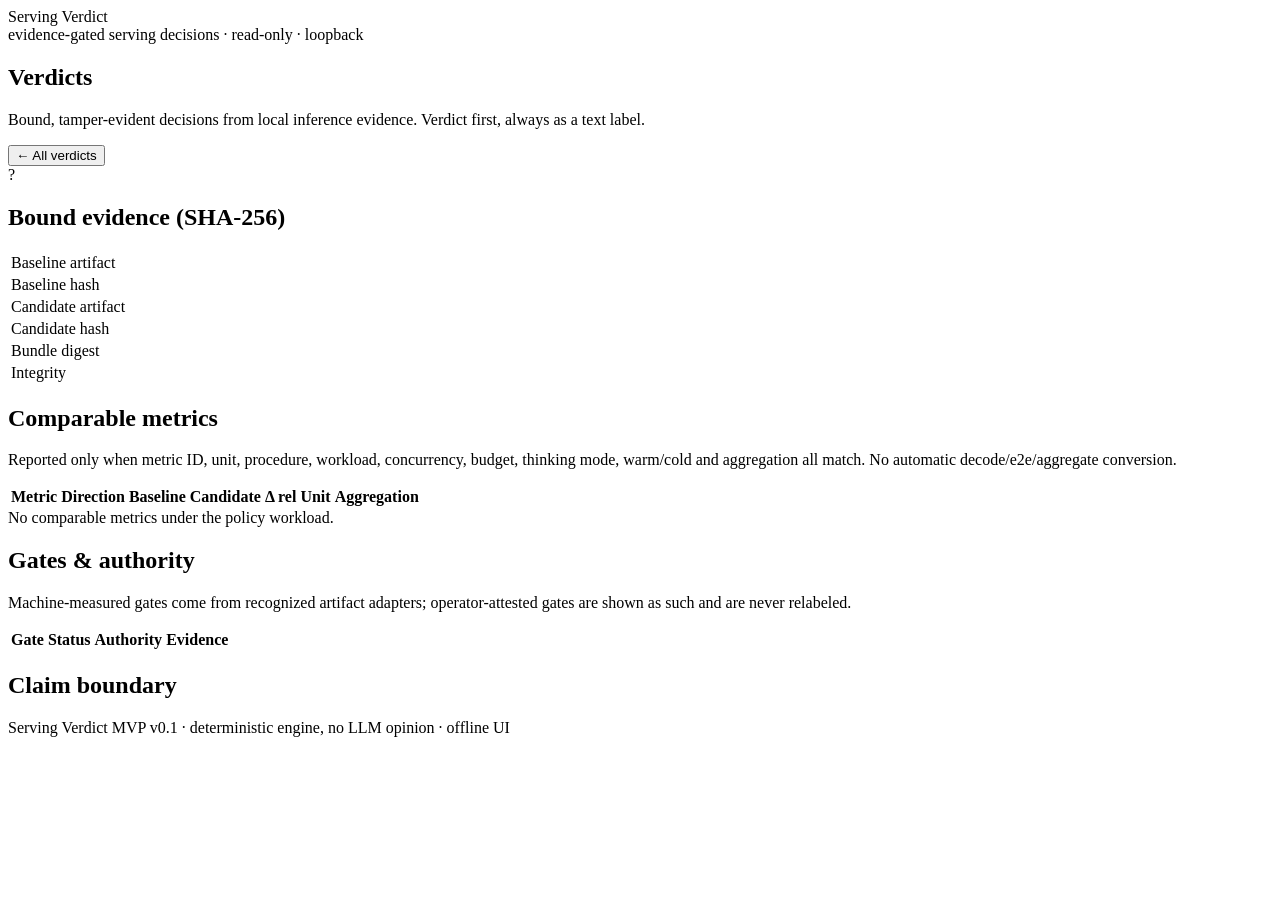
==== src/serving_verdict/web/index.html @ 8ebfe132 "feat: implement Serving Verdict MVP" ====
<!doctype html>
<html lang="en">
<head>
<meta charset="utf-8">
<meta name="viewport" content="width=device-width, initial-scale=1">
<title>Serving Verdict</title>
<link rel="stylesheet" href="/ui.css">
</head>
<body>
<header class="topbar">
  <div class="brand"><span class="dot"></span>Serving Verdict</div>
  <div class="topbar-sub">evidence-gated serving decisions &middot; read-only &middot; loopback</div>
</header>

<main>
  <section id="index-view">
    <h1>Verdicts</h1>
    <p class="muted">Bound, tamper-evident decisions from local inference evidence. Verdict first, always as a text label.</p>
    <div id="verdict-list" class="cards"></div>
    <div id="index-error" class="error hidden"></div>
  </section>

  <section id="detail-view" class="hidden">
    <button id="back-btn" class="back" type="button">&larr; All verdicts</button>
    <div class="verdict-panel">
      <div class="verdict-label" id="verdict-label">?</div>
      <div>
        <div class="case-id" id="detail-case-id"></div>
        <div class="reason-codes" id="reason-codes"></div>
      </div>
    </div>

    <section class="panel">
      <h2>Bound evidence (SHA-256)</h2>
      <table class="kv">
        <tr><td>Baseline artifact</td><td class="mono" id="baseline-artifact"></td></tr>
        <tr><td>Baseline hash</td><td class="mono hash" id="baseline-sha"></td></tr>
        <tr><td>Candidate artifact</td><td class="mono" id="candidate-artifact"></td></tr>
        <tr><td>Candidate hash</td><td class="mono hash" id="candidate-sha"></td></tr>
        <tr><td>Bundle digest</td><td class="mono hash" id="bundle-digest"></td></tr>
        <tr><td>Integrity</td><td id="integrity"></td></tr>
      </table>
    </section>

    <section class="panel">
      <h2>Comparable metrics</h2>
      <p class="muted">Reported only when metric ID, unit, procedure, workload, concurrency, budget, thinking mode, warm/cold and aggregation all match. No automatic decode/e2e/aggregate conversion.</p>
      <table id="metrics-table" class="metrics">
        <thead><tr><th>Metric</th><th>Direction</th><th>Baseline</th><th>Candidate</th><th>&Delta; rel</th><th>Unit</th><th>Aggregation</th></tr></thead>
        <tbody></tbody>
      </table>
      <div id="metrics-empty" class="muted hidden">No comparable metrics under the policy workload.</div>
    </section>

    <section class="panel" data-section="gate-authority">
      <h2>Gates &amp; authority</h2>
      <p class="muted">Machine-measured gates come from recognized artifact adapters; operator-attested gates are shown as such and are never relabeled.</p>
      <table id="gates-table" class="metrics">
        <thead><tr><th>Gate</th><th>Status</th><th>Authority</th><th>Evidence</th></tr></thead>
        <tbody></tbody>
      </table>
    </section>

    <section class="panel">
      <h2>Claim boundary</h2>
      <p id="claim-boundary" class="claim-boundary"></p>
    </section>
  </section>
</main>

<footer class="footer">Serving Verdict MVP v0.1 &middot; deterministic engine, no LLM opinion &middot; offline UI</footer>
<script src="/ui.js"></script>
</body>
</html>
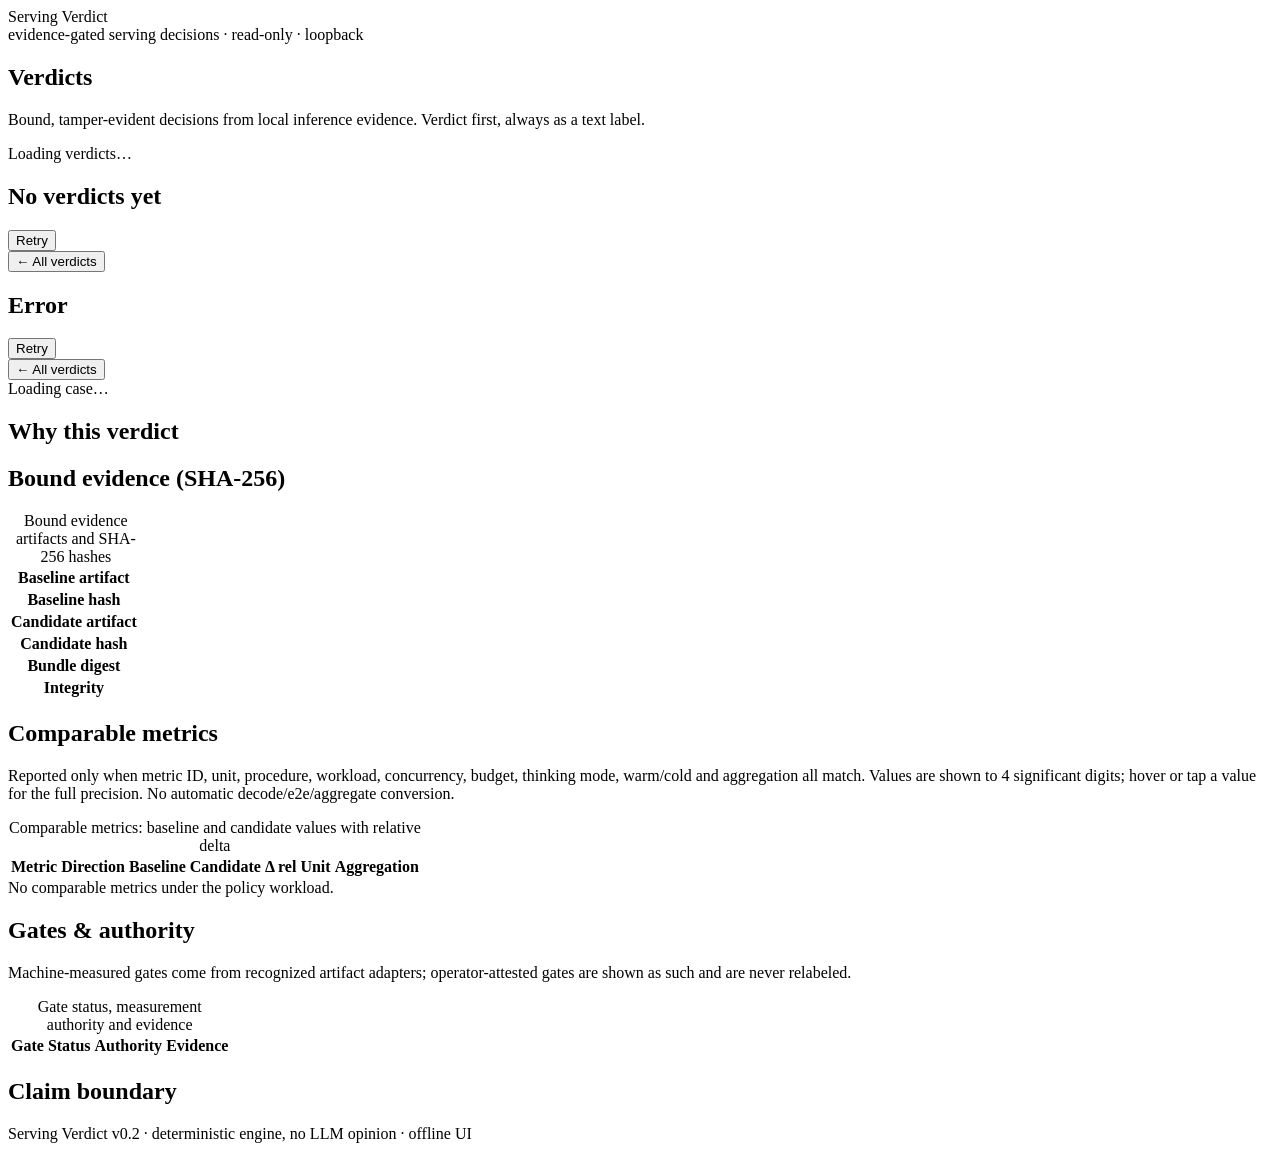
==== commit 73e26a8d: "feat: redesign verdict-first UI" ====
--- a/src/serving_verdict/web/index.html
+++ b/src/serving_verdict/web/index.html
@@ -8,67 +8,124 @@
 </head>
 <body>
 <header class="topbar">
-  <div class="brand"><span class="dot"></span>Serving Verdict</div>
+  <div class="brand"><span class="dot" aria-hidden="true"></span>Serving Verdict</div>
   <div class="topbar-sub">evidence-gated serving decisions &middot; read-only &middot; loopback</div>
 </header>
 
 <main>
-  <section id="index-view">
-    <h1>Verdicts</h1>
-    <p class="muted">Bound, tamper-evident decisions from local inference evidence. Verdict first, always as a text label.</p>
-    <div id="verdict-list" class="cards"></div>
+  <!-- ===================== INDEX (list) ===================== -->
+  <section id="index-view" aria-labelledby="list-heading">
+    <h1 id="list-heading">Verdicts</h1>
+    <p class="muted">Bound, tamper-evident decisions from local inference evidence.
+      Verdict first, always as a text label. <span id="verdict-count" class="verdict-count"></span></p>
+    <div id="verdict-list" class="cards" aria-label="Verdict list"></div>
+
+    <div id="index-loading" class="loading hidden" role="status">Loading verdicts&hellip;</div>
+
+    <div id="index-empty" class="panel empty-state hidden">
+      <h2 id="empty-title" class="empty-title">No verdicts yet</h2>
+      <p id="empty-copy" class="muted"></p>
+      <ol id="onboarding-cmds" class="onboarding"></ol>
+    </div>
+
     <div id="index-error" class="error hidden"></div>
+    <button id="index-retry" class="btn hidden" type="button">Retry</button>
   </section>
 
-  <section id="detail-view" class="hidden">
-    <button id="back-btn" class="back" type="button">&larr; All verdicts</button>
-    <div class="verdict-panel">
-      <div class="verdict-label" id="verdict-label">?</div>
-      <div>
-        <div class="case-id" id="detail-case-id"></div>
-        <div class="reason-codes" id="reason-codes"></div>
+  <!-- ===================== ERROR PANELS (404 / 422 / load fail) ===================== -->
+  <section id="error-view" class="hidden" role="alert" aria-labelledby="error-title">
+    <button id="error-back" class="btn back" type="button">&larr; All verdicts</button>
+    <div class="panel error-panel">
+      <h1 id="error-title" class="error-title">Error</h1>
+      <p id="error-text" class="error-text"></p>
+      <p id="error-advice" class="muted"></p>
+      <button id="error-retry" class="btn" type="button">Retry</button>
+    </div>
+  </section>
+
+  <!-- ===================== DETAIL ===================== -->
+  <section id="detail-view" class="hidden" aria-labelledby="detail-case-id">
+    <button id="back-btn" class="btn back" type="button">&larr; All verdicts</button>
+
+    <div id="detail-loading" class="loading hidden" role="status">Loading case&hellip;</div>
+
+    <div id="detail-body" class="hidden">
+      <div class="verdict-panel">
+        <div class="verdict" id="verdict-label"></div>
+        <div>
+          <div class="case-id" id="detail-case-id"></div>
+          <div class="created-at" id="detail-created"></div>
+          <div class="reason-codes" id="reason-codes"></div>
+        </div>
       </div>
+
+      <section class="panel" id="gate-narrative" data-section="gate-narrative" aria-label="Why this verdict">
+        <h2>Why this verdict</h2>
+        <div id="gate-narrative-body"></div>
+      </section>
+
+      <section class="panel">
+        <h2>Bound evidence (SHA-256)</h2>
+        <table class="kv">
+          <caption class="visually-hidden">Bound evidence artifacts and SHA-256 hashes</caption>
+          <tbody>
+            <tr><th scope="row">Baseline artifact</th><td class="mono" id="baseline-artifact"></td></tr>
+            <tr><th scope="row">Baseline hash</th><td class="hash-cell mono hash" id="baseline-sha"></td></tr>
+            <tr><th scope="row">Candidate artifact</th><td class="mono" id="candidate-artifact"></td></tr>
+            <tr><th scope="row">Candidate hash</th><td class="hash-cell mono hash" id="candidate-sha"></td></tr>
+            <tr><th scope="row">Bundle digest</th><td class="hash-cell mono hash" id="bundle-digest"></td></tr>
+            <tr><th scope="row">Integrity</th><td id="integrity"></td></tr>
+          </tbody>
+        </table>
+      </section>
+
+      <section class="panel">
+        <h2>Comparable metrics</h2>
+        <p class="muted">Reported only when metric ID, unit, procedure, workload, concurrency, budget,
+          thinking mode, warm/cold and aggregation all match. Values are shown to 4 significant digits;
+          hover or tap a value for the full precision. No automatic decode/e2e/aggregate conversion.</p>
+        <div id="metric-cards" class="metric-cards" aria-label="Comparable metrics (cards)"></div>
+        <div class="table-wrap">
+        <table id="metrics-table" class="metrics">
+          <caption id="metrics-caption" class="visually-hidden">Comparable metrics: baseline and candidate values with relative delta</caption>
+          <thead><tr>
+            <th scope="col">Metric</th><th scope="col">Direction</th><th scope="col">Baseline</th>
+            <th scope="col">Candidate</th><th scope="col">&Delta; rel</th><th scope="col">Unit</th>
+            <th scope="col">Aggregation</th>
+          </tr></thead>
+          <tbody></tbody>
+        </table>
+        </div>
+        <div id="metrics-empty" class="muted hidden">No comparable metrics under the policy workload.</div>
+      </section>
+
+      <section class="panel" data-section="gate-authority">
+        <h2>Gates &amp; authority</h2>
+        <p class="muted">Machine-measured gates come from recognized artifact adapters;
+          operator-attested gates are shown as such and are never relabeled.</p>
+        <div class="table-wrap">
+        <table id="gates-table" class="metrics">
+          <caption id="gates-caption" class="visually-hidden">Gate status, measurement authority and evidence</caption>
+          <thead><tr>
+            <th scope="col">Gate</th><th scope="col">Status</th>
+            <th scope="col">Authority</th><th scope="col">Evidence</th>
+          </tr></thead>
+          <tbody></tbody>
+        </table>
+        </div>
+      </section>
+
+      <section class="panel">
+        <h2>Claim boundary</h2>
+        <p id="claim-boundary" class="claim-boundary"></p>
+      </section>
     </div>
-
-    <section class="panel">
-      <h2>Bound evidence (SHA-256)</h2>
-      <table class="kv">
-        <tr><td>Baseline artifact</td><td class="mono" id="baseline-artifact"></td></tr>
-        <tr><td>Baseline hash</td><td class="mono hash" id="baseline-sha"></td></tr>
-        <tr><td>Candidate artifact</td><td class="mono" id="candidate-artifact"></td></tr>
-        <tr><td>Candidate hash</td><td class="mono hash" id="candidate-sha"></td></tr>
-        <tr><td>Bundle digest</td><td class="mono hash" id="bundle-digest"></td></tr>
-        <tr><td>Integrity</td><td id="integrity"></td></tr>
-      </table>
-    </section>
-
-    <section class="panel">
-      <h2>Comparable metrics</h2>
-      <p class="muted">Reported only when metric ID, unit, procedure, workload, concurrency, budget, thinking mode, warm/cold and aggregation all match. No automatic decode/e2e/aggregate conversion.</p>
-      <table id="metrics-table" class="metrics">
-        <thead><tr><th>Metric</th><th>Direction</th><th>Baseline</th><th>Candidate</th><th>&Delta; rel</th><th>Unit</th><th>Aggregation</th></tr></thead>
-        <tbody></tbody>
-      </table>
-      <div id="metrics-empty" class="muted hidden">No comparable metrics under the policy workload.</div>
-    </section>
-
-    <section class="panel" data-section="gate-authority">
-      <h2>Gates &amp; authority</h2>
-      <p class="muted">Machine-measured gates come from recognized artifact adapters; operator-attested gates are shown as such and are never relabeled.</p>
-      <table id="gates-table" class="metrics">
-        <thead><tr><th>Gate</th><th>Status</th><th>Authority</th><th>Evidence</th></tr></thead>
-        <tbody></tbody>
-      </table>
-    </section>
-
-    <section class="panel">
-      <h2>Claim boundary</h2>
-      <p id="claim-boundary" class="claim-boundary"></p>
-    </section>
   </section>
 </main>
 
-<footer class="footer">Serving Verdict MVP v0.1 &middot; deterministic engine, no LLM opinion &middot; offline UI</footer>
+<div id="copy-live" class="visually-hidden" role="status" aria-live="polite"></div>
+
+<footer class="footer">Serving Verdict v0.2 &middot; deterministic engine, no LLM opinion &middot; offline UI</footer>
 <script src="/ui.js"></script>
 </body>
 </html>
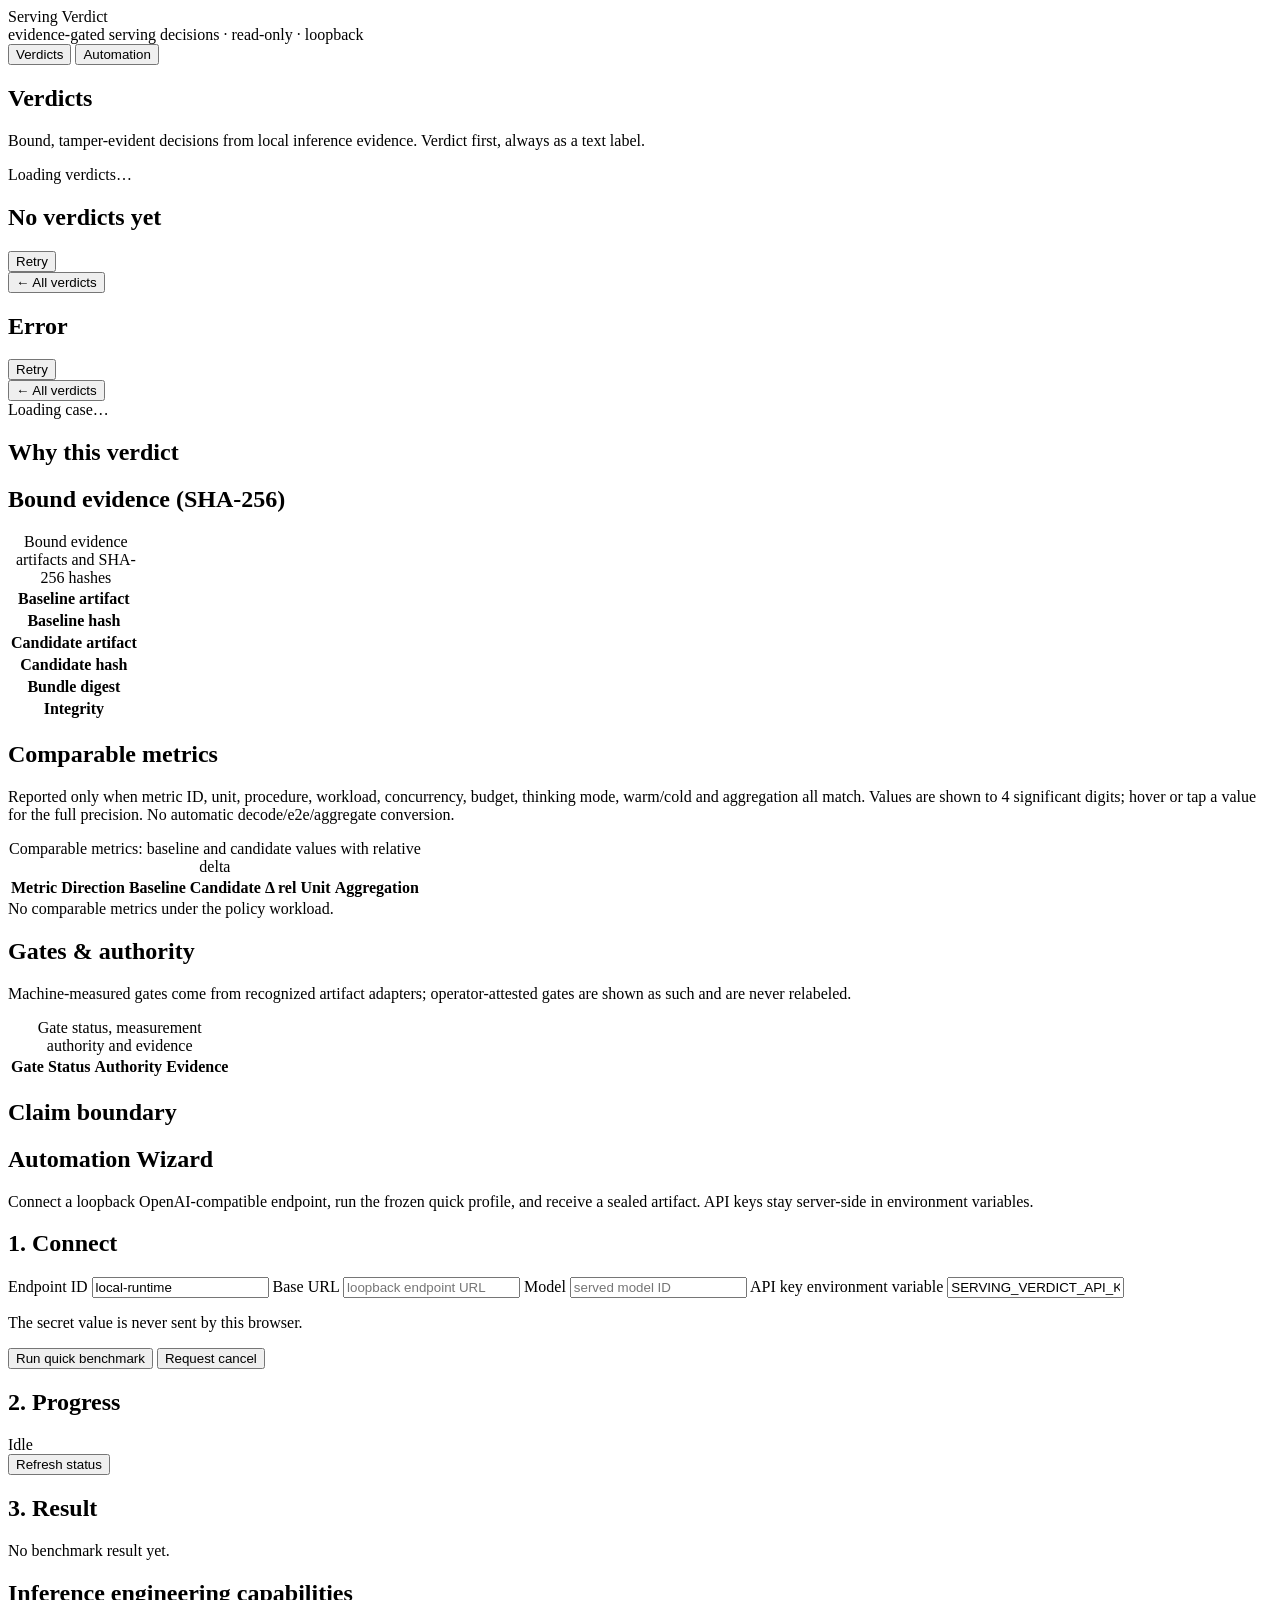
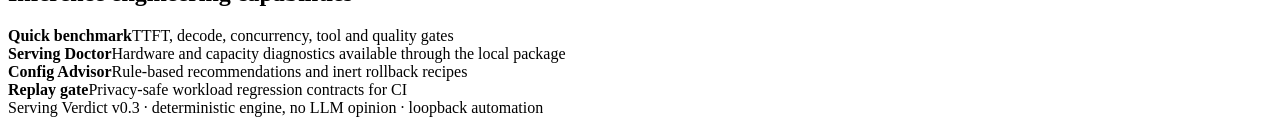
==== commit ed3bbc70: "feat: add automation wizard and ephemeral jobs" ====
--- a/src/serving_verdict/web/index.html
+++ b/src/serving_verdict/web/index.html
@@ -10,6 +10,10 @@
 <header class="topbar">
   <div class="brand"><span class="dot" aria-hidden="true"></span>Serving Verdict</div>
   <div class="topbar-sub">evidence-gated serving decisions &middot; read-only &middot; loopback</div>
+  <nav class="topnav" aria-label="Primary">
+    <button id="nav-verdicts" class="btn" type="button">Verdicts</button>
+    <button id="nav-automation" class="btn" type="button">Automation</button>
+  </nav>
 </header>
 
 <main>
@@ -121,11 +125,52 @@
       </section>
     </div>
   </section>
+
+  <!-- ===================== AUTOMATION WIZARD ===================== -->
+  <section id="automation-view" class="hidden" aria-labelledby="automation-heading">
+    <h1 id="automation-heading">Automation Wizard</h1>
+    <p class="muted">Connect a loopback OpenAI-compatible endpoint, run the frozen quick profile,
+      and receive a sealed artifact. API keys stay server-side in environment variables.</p>
+    <div class="automation-grid">
+      <section class="panel">
+        <h2>1. Connect</h2>
+        <label for="auto-endpoint-id">Endpoint ID</label>
+        <input id="auto-endpoint-id" value="local-runtime" autocomplete="off">
+        <label for="auto-base-url">Base URL</label>
+        <input id="auto-base-url" placeholder="loopback endpoint URL" autocomplete="off">
+        <label for="auto-model">Model</label>
+        <input id="auto-model" placeholder="served model ID" autocomplete="off">
+        <label for="auto-api-env">API key environment variable</label>
+        <input id="auto-api-env" value="SERVING_VERDICT_API_KEY" autocomplete="off">
+        <p class="muted">The secret value is never sent by this browser.</p>
+        <button id="auto-start" class="btn primary" type="button">Run quick benchmark</button>
+        <button id="auto-cancel" class="btn hidden" type="button">Request cancel</button>
+      </section>
+      <section class="panel" aria-live="polite">
+        <h2>2. Progress</h2>
+        <div id="auto-status" class="automation-status">Idle</div>
+        <div id="auto-error" class="error hidden"></div>
+        <button id="auto-refresh" class="btn hidden" type="button">Refresh status</button>
+        <h2>3. Result</h2>
+        <div id="auto-result-empty" class="muted">No benchmark result yet.</div>
+        <pre id="auto-result" class="automation-result hidden"></pre>
+      </section>
+    </div>
+    <section class="panel">
+      <h2>Inference engineering capabilities</h2>
+      <div class="capability-cards">
+        <div><strong>Quick benchmark</strong><span>TTFT, decode, concurrency, tool and quality gates</span></div>
+        <div><strong>Serving Doctor</strong><span>Hardware and capacity diagnostics available through the local package</span></div>
+        <div><strong>Config Advisor</strong><span>Rule-based recommendations and inert rollback recipes</span></div>
+        <div><strong>Replay gate</strong><span>Privacy-safe workload regression contracts for CI</span></div>
+      </div>
+    </section>
+  </section>
 </main>
 
 <div id="copy-live" class="visually-hidden" role="status" aria-live="polite"></div>
 
-<footer class="footer">Serving Verdict v0.2 &middot; deterministic engine, no LLM opinion &middot; offline UI</footer>
+<footer class="footer">Serving Verdict v0.3 &middot; deterministic engine, no LLM opinion &middot; loopback automation</footer>
 <script src="/ui.js"></script>
 </body>
 </html>
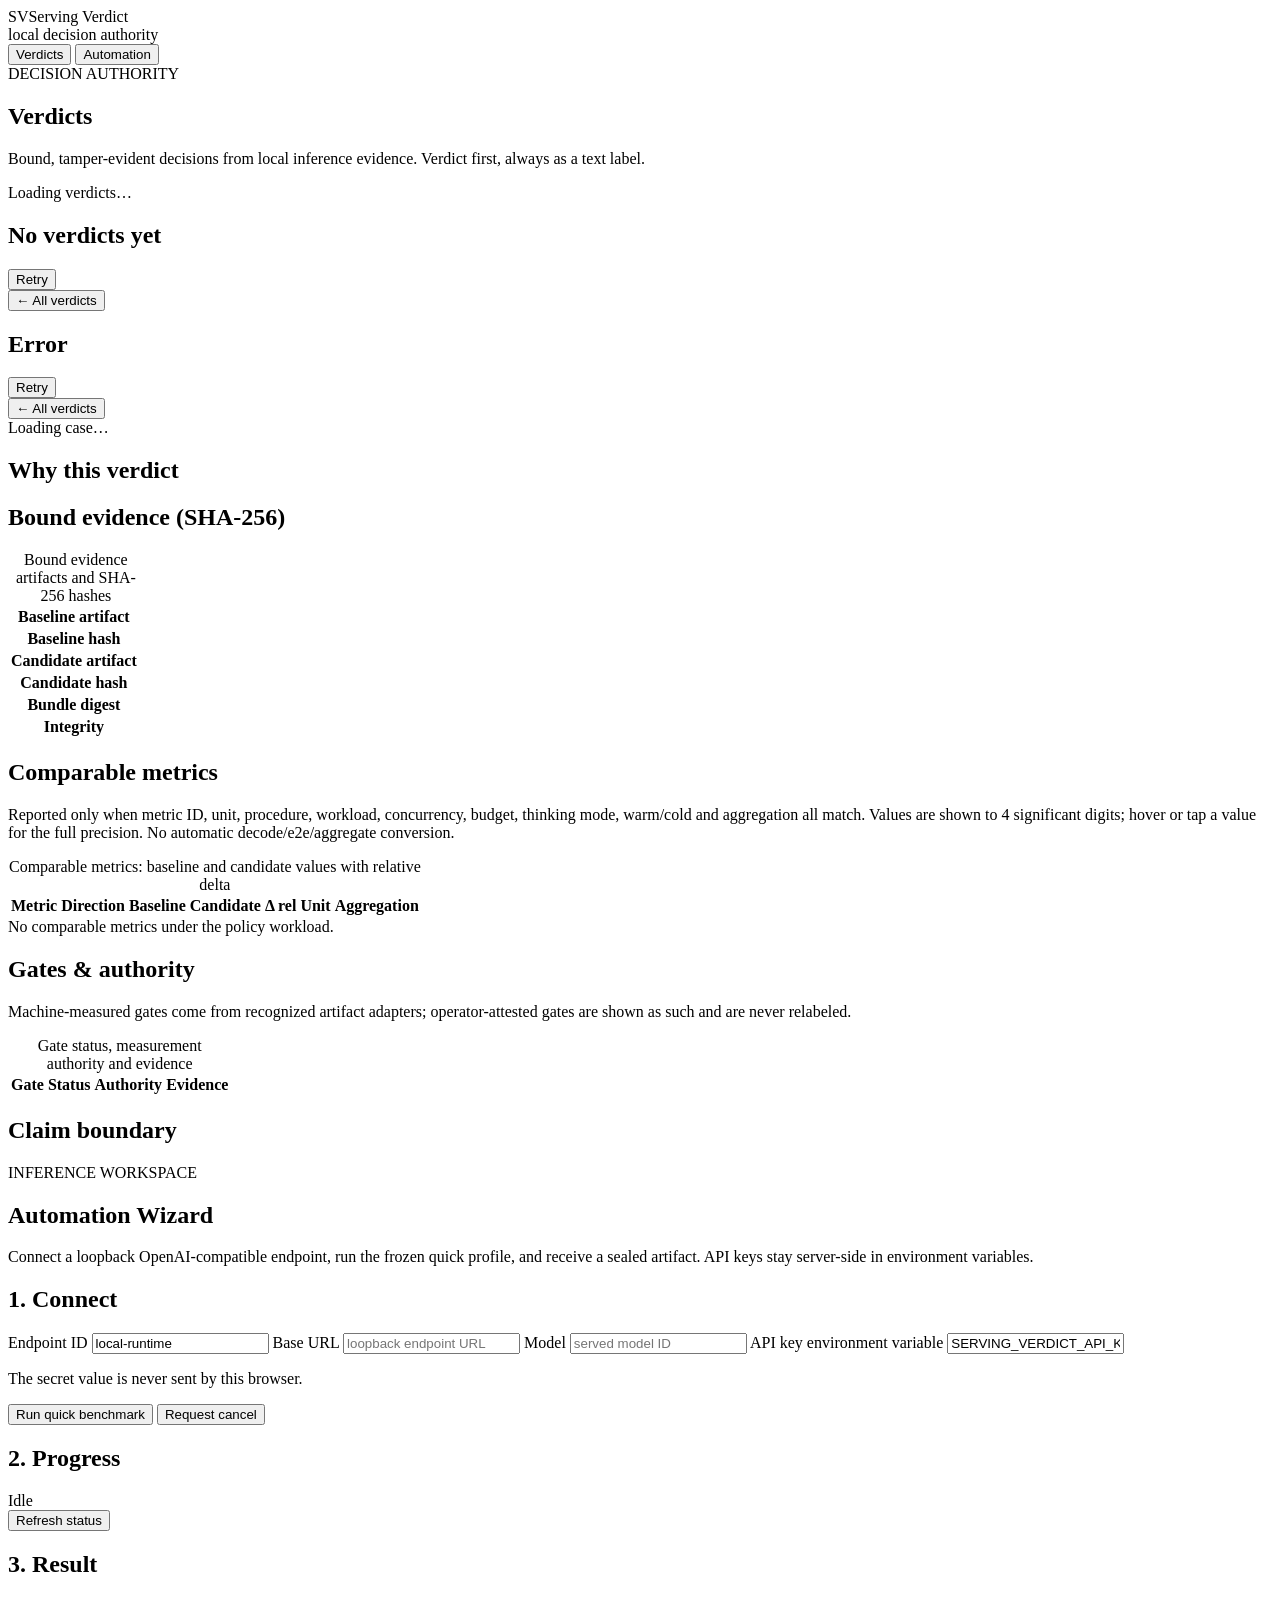
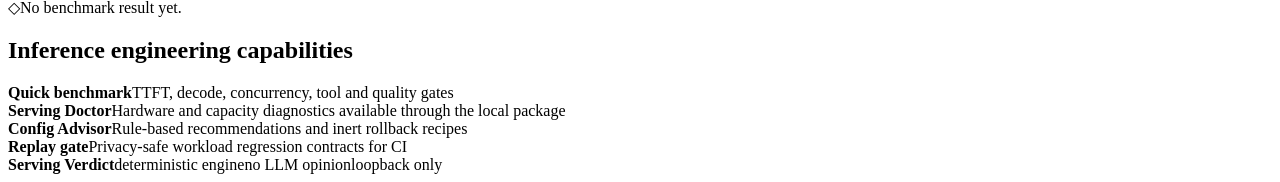
==== commit dc09fcab: "feat: refresh professional product UI" ====
--- a/src/serving_verdict/web/index.html
+++ b/src/serving_verdict/web/index.html
@@ -8,8 +8,8 @@
 </head>
 <body>
 <header class="topbar">
-  <div class="brand"><span class="dot" aria-hidden="true"></span>Serving Verdict</div>
-  <div class="topbar-sub">evidence-gated serving decisions &middot; read-only &middot; loopback</div>
+  <div class="brand"><span class="brand-mark" aria-hidden="true">SV</span><span>Serving Verdict</span></div>
+  <div class="topbar-sub"><span class="dot" aria-hidden="true"></span> local decision authority</div>
   <nav class="topnav" aria-label="Primary">
     <button id="nav-verdicts" class="btn" type="button">Verdicts</button>
     <button id="nav-automation" class="btn" type="button">Automation</button>
@@ -19,6 +19,7 @@
 <main>
   <!-- ===================== INDEX (list) ===================== -->
   <section id="index-view" aria-labelledby="list-heading">
+    <div class="page-kicker">DECISION AUTHORITY</div>
     <h1 id="list-heading">Verdicts</h1>
     <p class="muted">Bound, tamper-evident decisions from local inference evidence.
       Verdict first, always as a text label. <span id="verdict-count" class="verdict-count"></span></p>
@@ -128,11 +129,12 @@
 
   <!-- ===================== AUTOMATION WIZARD ===================== -->
   <section id="automation-view" class="hidden" aria-labelledby="automation-heading">
+    <div class="page-kicker">INFERENCE WORKSPACE</div>
     <h1 id="automation-heading">Automation Wizard</h1>
     <p class="muted">Connect a loopback OpenAI-compatible endpoint, run the frozen quick profile,
       and receive a sealed artifact. API keys stay server-side in environment variables.</p>
     <div class="automation-grid">
-      <section class="panel">
+      <section class="panel connect-panel">
         <h2>1. Connect</h2>
         <label for="auto-endpoint-id">Endpoint ID</label>
         <input id="auto-endpoint-id" value="local-runtime" autocomplete="off">
@@ -146,17 +148,17 @@
         <button id="auto-start" class="btn primary" type="button">Run quick benchmark</button>
         <button id="auto-cancel" class="btn hidden" type="button">Request cancel</button>
       </section>
-      <section class="panel" aria-live="polite">
+      <section class="panel progress-panel" aria-live="polite">
         <h2>2. Progress</h2>
         <div id="auto-status" class="automation-status">Idle</div>
         <div id="auto-error" class="error hidden"></div>
         <button id="auto-refresh" class="btn hidden" type="button">Refresh status</button>
         <h2>3. Result</h2>
-        <div id="auto-result-empty" class="muted">No benchmark result yet.</div>
+        <div id="auto-result-empty" class="muted result-empty"><span aria-hidden="true">◇</span>No benchmark result yet.</div>
         <pre id="auto-result" class="automation-result hidden"></pre>
       </section>
     </div>
-    <section class="panel">
+    <section class="panel capability-panel">
       <h2>Inference engineering capabilities</h2>
       <div class="capability-cards">
         <div><strong>Quick benchmark</strong><span>TTFT, decode, concurrency, tool and quality gates</span></div>
@@ -170,7 +172,7 @@
 
 <div id="copy-live" class="visually-hidden" role="status" aria-live="polite"></div>
 
-<footer class="footer">Serving Verdict v0.3 &middot; deterministic engine, no LLM opinion &middot; loopback automation</footer>
+<footer class="footer"><strong>Serving Verdict</strong><span>deterministic engine</span><span>no LLM opinion</span><span>loopback only</span></footer>
 <script src="/ui.js"></script>
 </body>
 </html>
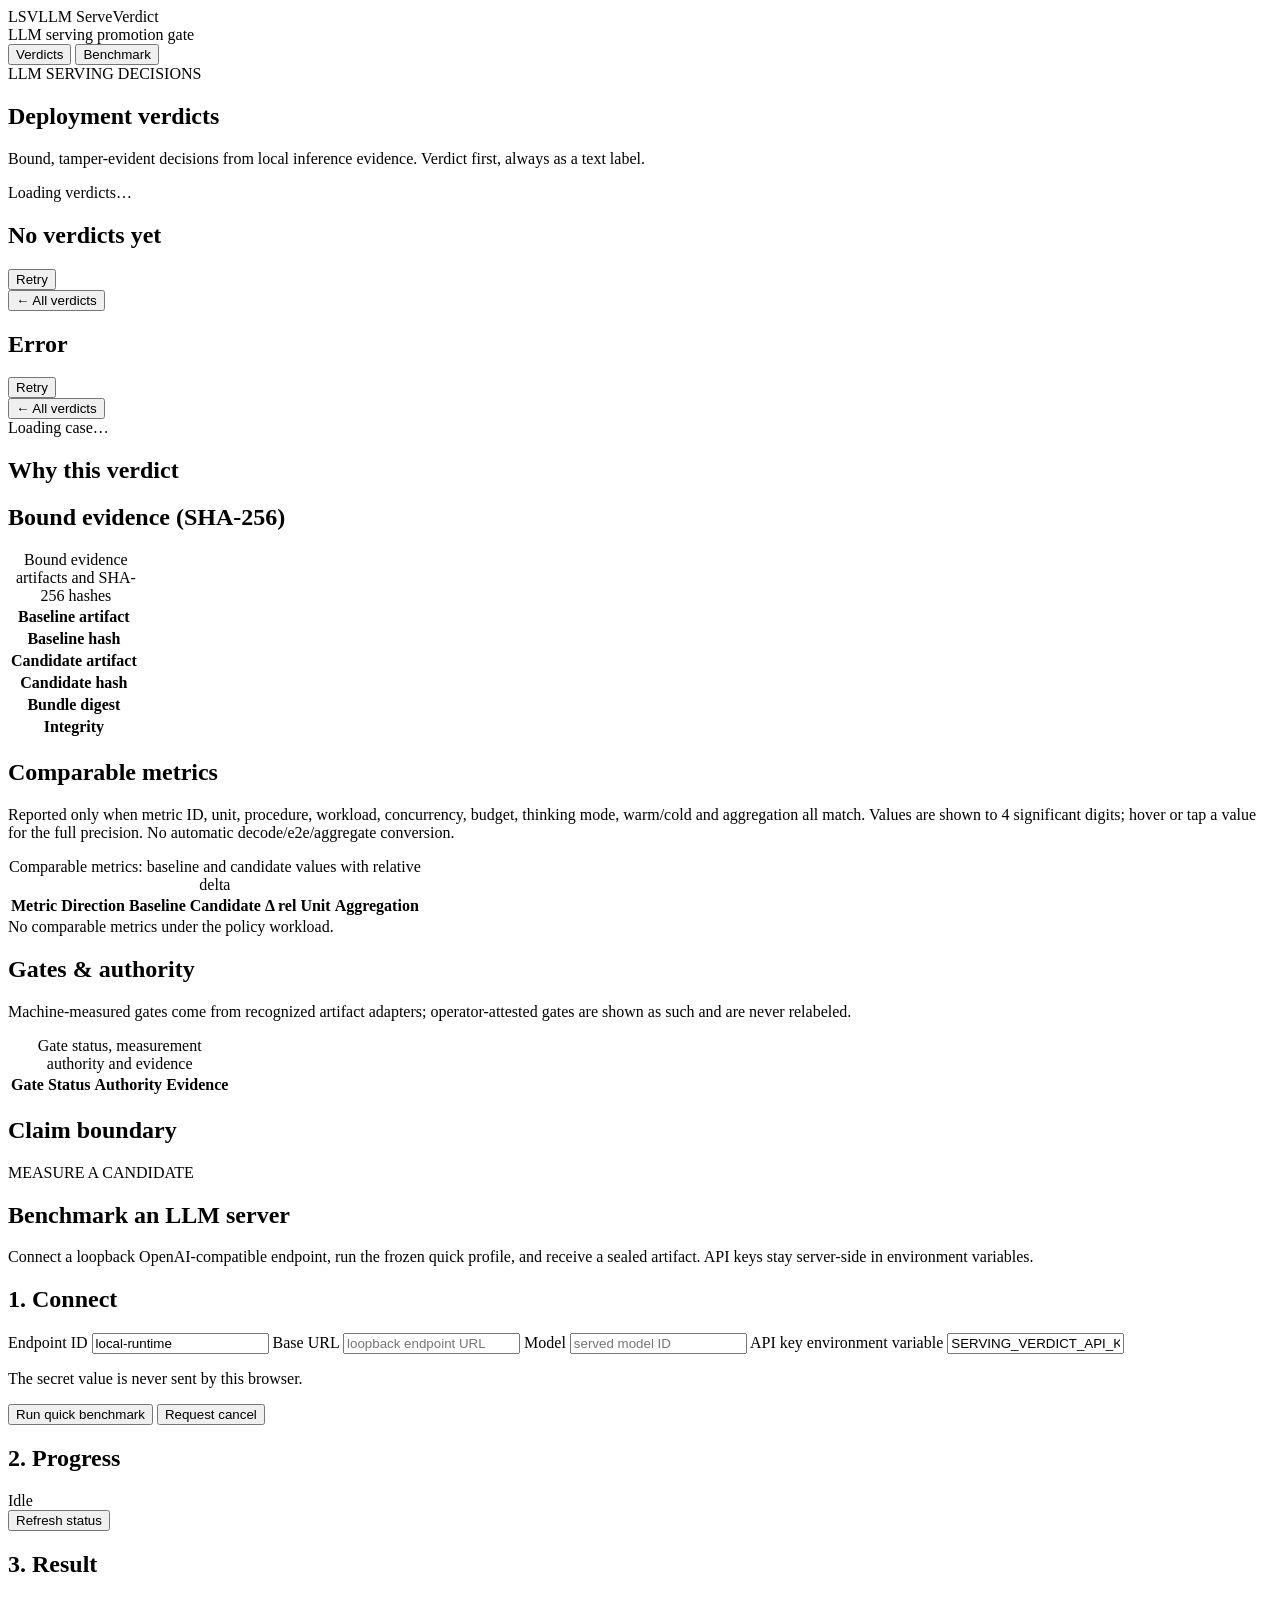
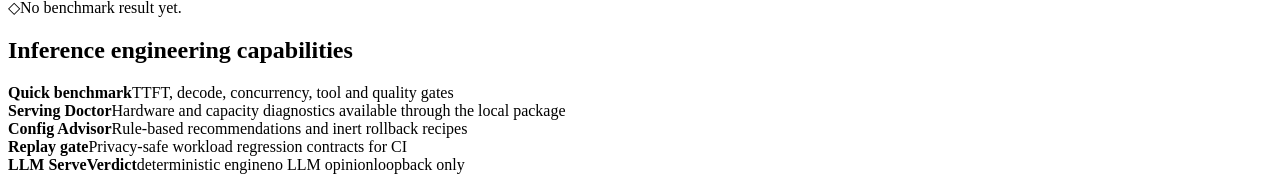
==== commit 0f7e1c9a: "feat: rename product to LLM ServeVerdict" ====
--- a/src/serving_verdict/web/index.html
+++ b/src/serving_verdict/web/index.html
@@ -3,24 +3,24 @@
 <head>
 <meta charset="utf-8">
 <meta name="viewport" content="width=device-width, initial-scale=1">
-<title>Serving Verdict</title>
+<title>LLM ServeVerdict</title>
 <link rel="stylesheet" href="/ui.css">
 </head>
 <body>
 <header class="topbar">
-  <div class="brand"><span class="brand-mark" aria-hidden="true">SV</span><span>Serving Verdict</span></div>
-  <div class="topbar-sub"><span class="dot" aria-hidden="true"></span> local decision authority</div>
+  <div class="brand"><span class="brand-mark" aria-hidden="true">LSV</span><span>LLM ServeVerdict</span></div>
+  <div class="topbar-sub"><span class="dot" aria-hidden="true"></span> LLM serving promotion gate</div>
   <nav class="topnav" aria-label="Primary">
     <button id="nav-verdicts" class="btn" type="button">Verdicts</button>
-    <button id="nav-automation" class="btn" type="button">Automation</button>
+    <button id="nav-automation" class="btn" type="button">Benchmark</button>
   </nav>
 </header>
 
 <main>
   <!-- ===================== INDEX (list) ===================== -->
   <section id="index-view" aria-labelledby="list-heading">
-    <div class="page-kicker">DECISION AUTHORITY</div>
-    <h1 id="list-heading">Verdicts</h1>
+    <div class="page-kicker">LLM SERVING DECISIONS</div>
+    <h1 id="list-heading">Deployment verdicts</h1>
     <p class="muted">Bound, tamper-evident decisions from local inference evidence.
       Verdict first, always as a text label. <span id="verdict-count" class="verdict-count"></span></p>
     <div id="verdict-list" class="cards" aria-label="Verdict list"></div>
@@ -58,7 +58,7 @@
       <div class="verdict-panel">
         <div class="verdict" id="verdict-label"></div>
         <div>
-          <div class="case-id" id="detail-case-id"></div>
+          <h1 class="case-id" id="detail-case-id"></h1>
           <div class="created-at" id="detail-created"></div>
           <div class="reason-codes" id="reason-codes"></div>
         </div>
@@ -129,8 +129,8 @@
 
   <!-- ===================== AUTOMATION WIZARD ===================== -->
   <section id="automation-view" class="hidden" aria-labelledby="automation-heading">
-    <div class="page-kicker">INFERENCE WORKSPACE</div>
-    <h1 id="automation-heading">Automation Wizard</h1>
+    <div class="page-kicker">MEASURE A CANDIDATE</div>
+    <h1 id="automation-heading">Benchmark an LLM server</h1>
     <p class="muted">Connect a loopback OpenAI-compatible endpoint, run the frozen quick profile,
       and receive a sealed artifact. API keys stay server-side in environment variables.</p>
     <div class="automation-grid">
@@ -172,7 +172,7 @@
 
 <div id="copy-live" class="visually-hidden" role="status" aria-live="polite"></div>
 
-<footer class="footer"><strong>Serving Verdict</strong><span>deterministic engine</span><span>no LLM opinion</span><span>loopback only</span></footer>
+<footer class="footer"><strong>LLM ServeVerdict</strong><span>deterministic engine</span><span>no LLM opinion</span><span>loopback only</span></footer>
 <script src="/ui.js"></script>
 </body>
 </html>
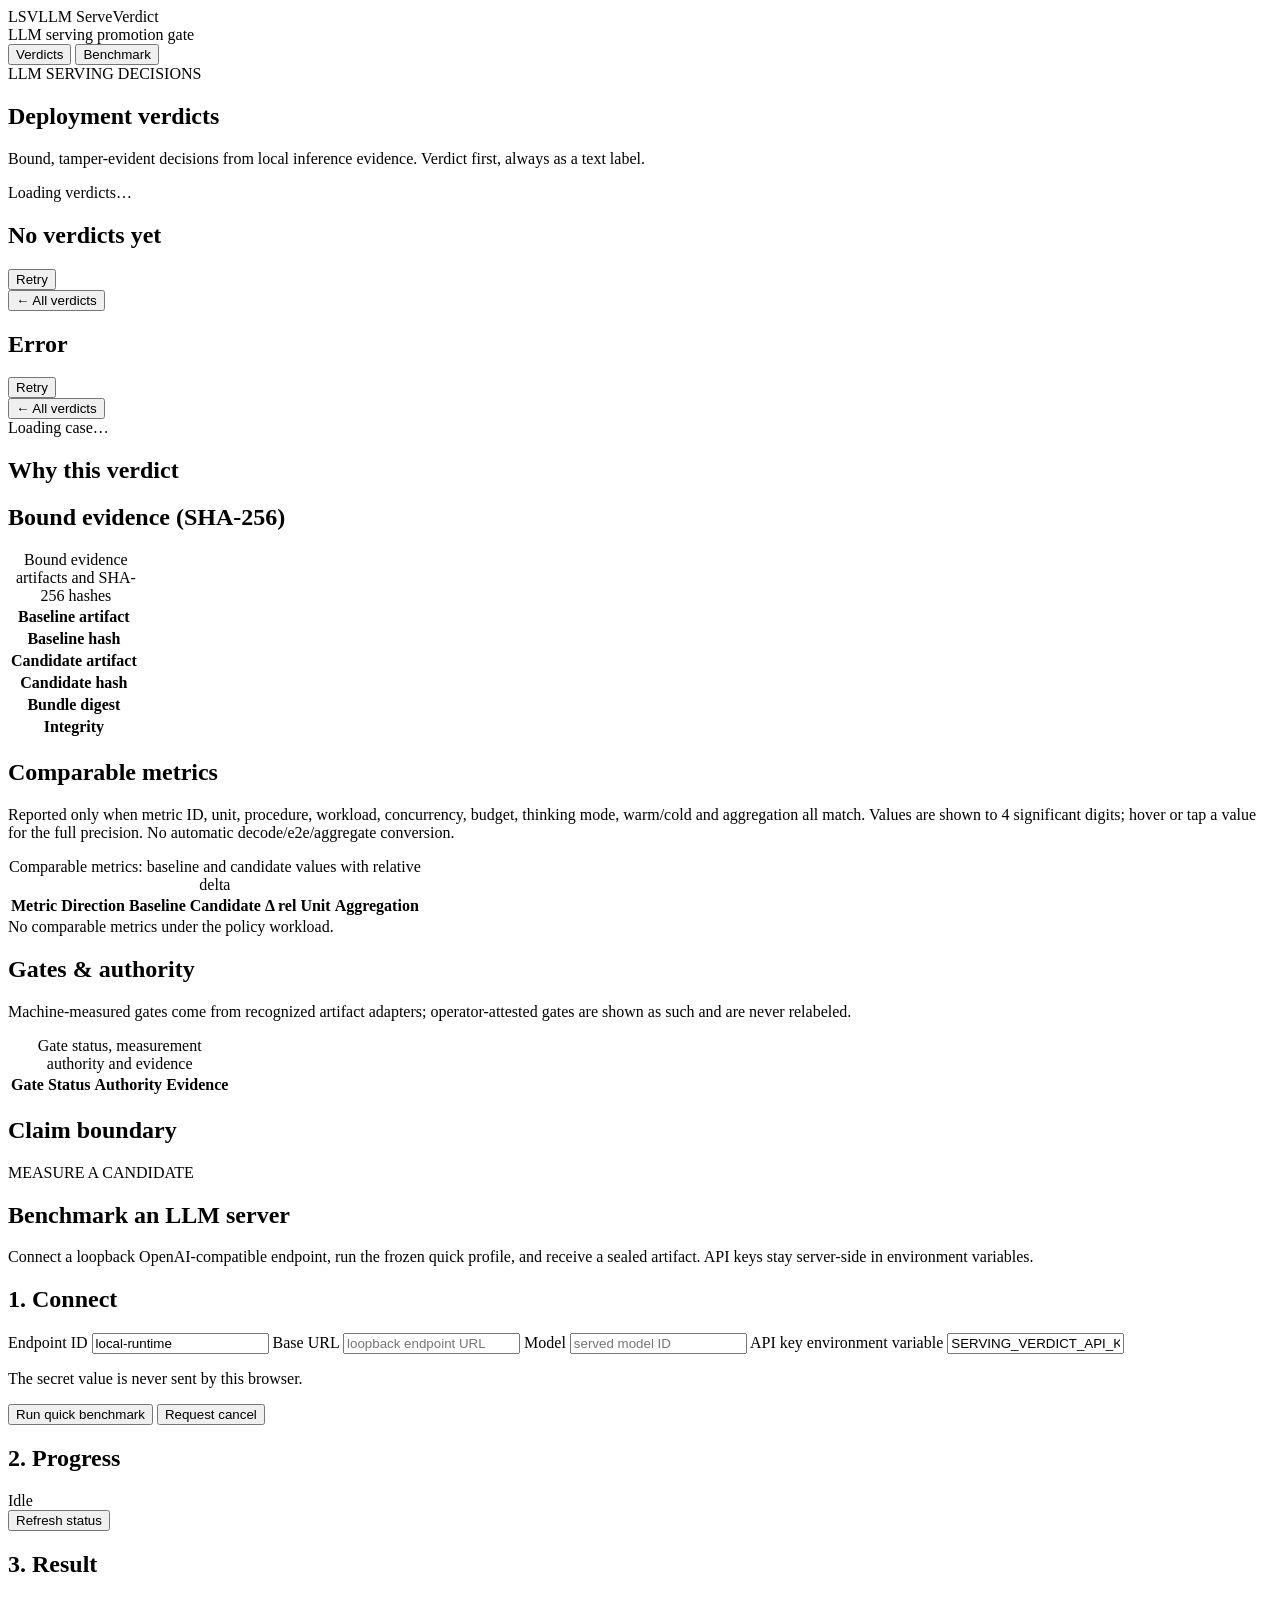
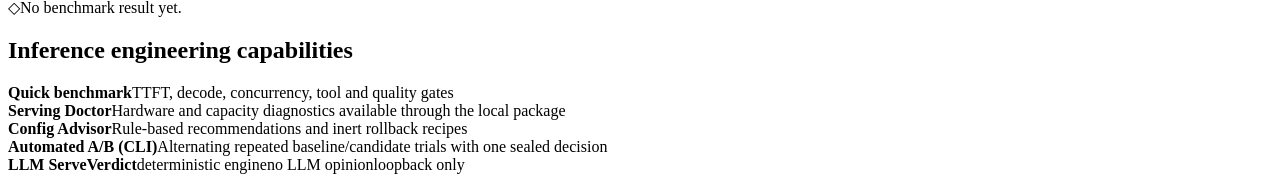
==== commit 226fecfd: "feat: automate repeated baseline-candidate experiments" ====
--- a/src/serving_verdict/web/index.html
+++ b/src/serving_verdict/web/index.html
@@ -164,7 +164,7 @@
         <div><strong>Quick benchmark</strong><span>TTFT, decode, concurrency, tool and quality gates</span></div>
         <div><strong>Serving Doctor</strong><span>Hardware and capacity diagnostics available through the local package</span></div>
         <div><strong>Config Advisor</strong><span>Rule-based recommendations and inert rollback recipes</span></div>
-        <div><strong>Replay gate</strong><span>Privacy-safe workload regression contracts for CI</span></div>
+        <div><strong>Automated A/B (CLI)</strong><span>Alternating repeated baseline/candidate trials with one sealed decision</span></div>
       </div>
     </section>
   </section>
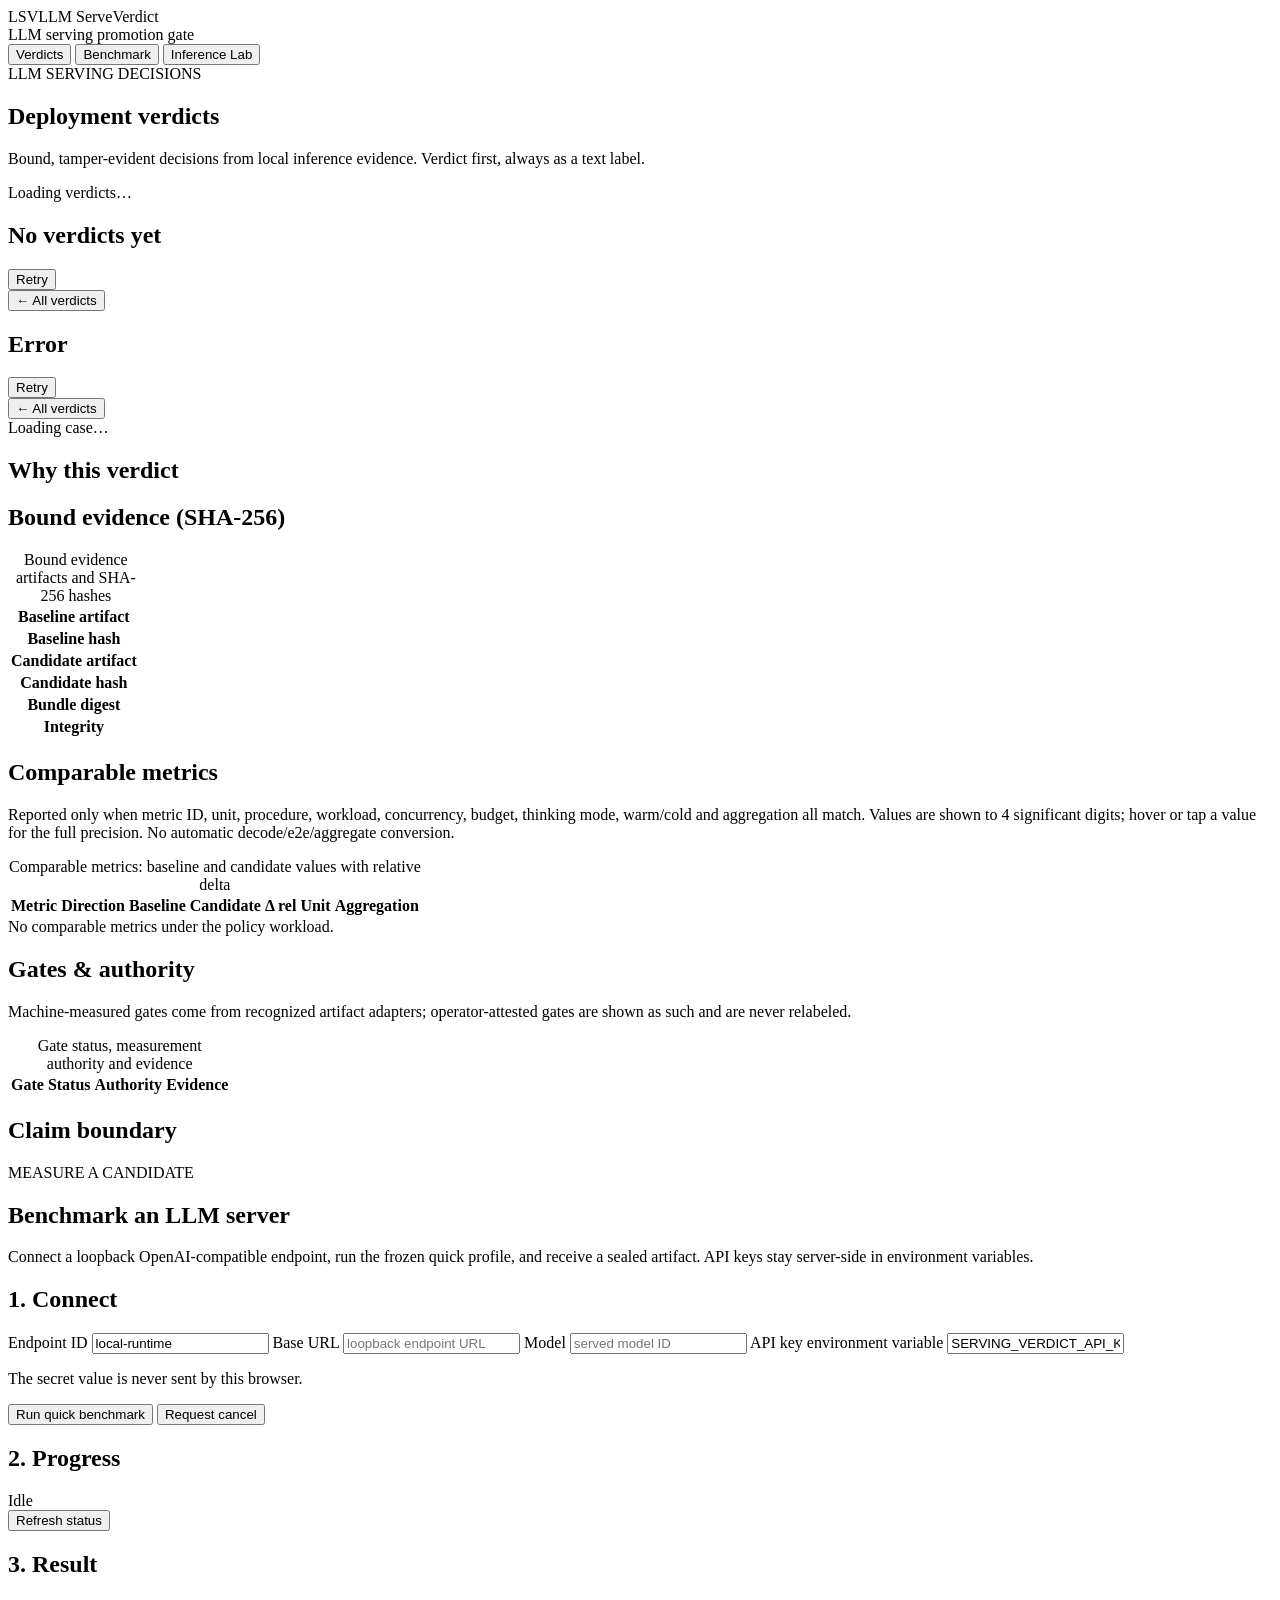
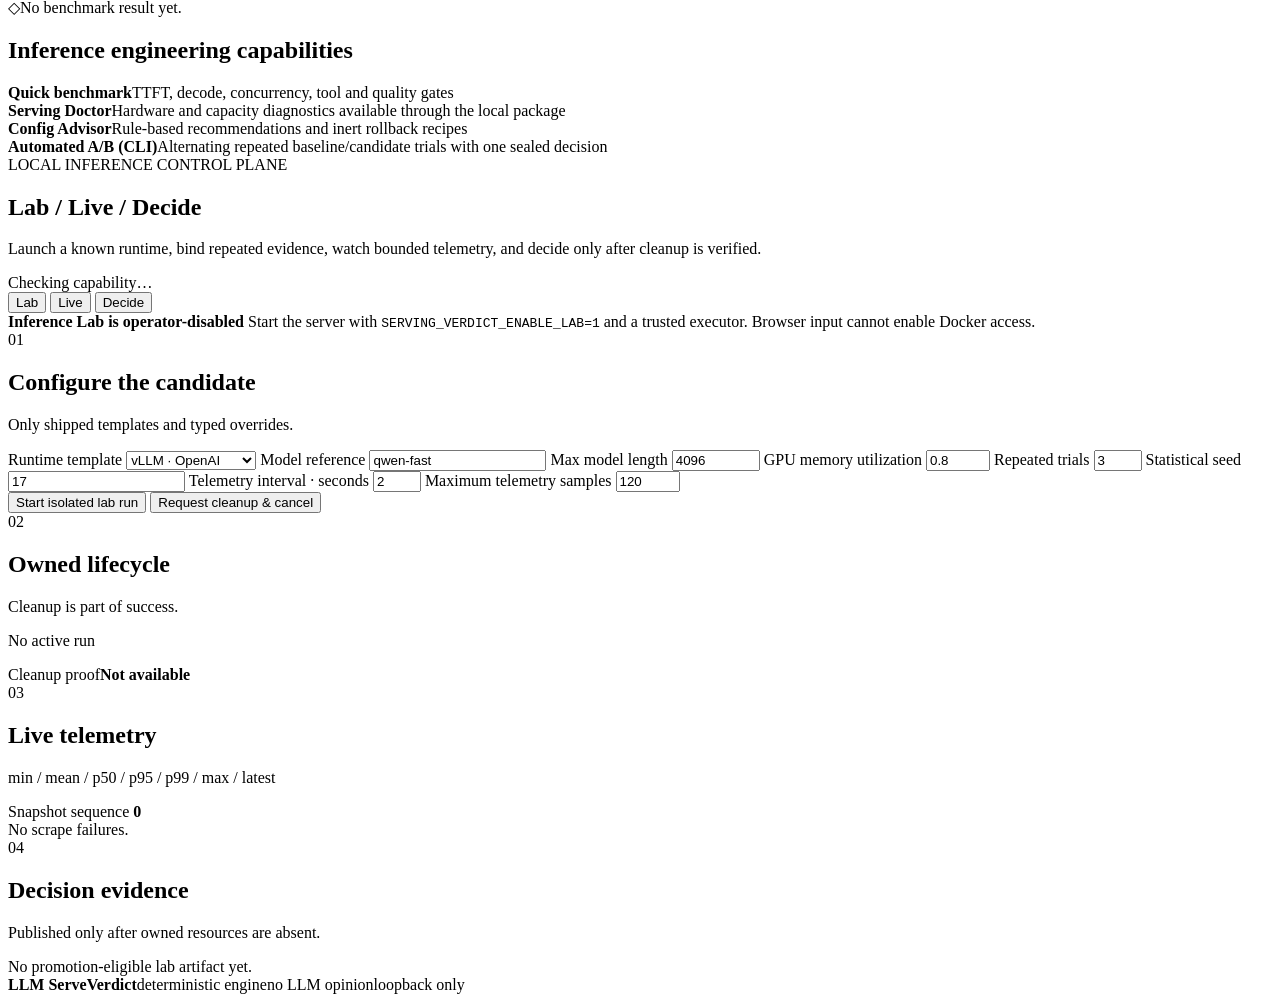
==== commit c777f782: "feat: add premium Lab Live Decide workspace" ====
--- a/src/serving_verdict/web/index.html
+++ b/src/serving_verdict/web/index.html
@@ -13,6 +13,7 @@
   <nav class="topnav" aria-label="Primary">
     <button id="nav-verdicts" class="btn" type="button">Verdicts</button>
     <button id="nav-automation" class="btn" type="button">Benchmark</button>
+    <button id="nav-lab" class="btn" type="button">Inference Lab</button>
   </nav>
 </header>
 
@@ -168,6 +169,92 @@
       </div>
     </section>
   </section>
+
+  <!-- ===================== INFERENCE LAB ===================== -->
+  <section id="lab-view" class="hidden" aria-labelledby="lab-heading">
+    <header class="lab-hero">
+      <div>
+        <div class="page-kicker">LOCAL INFERENCE CONTROL PLANE</div>
+        <h1 id="lab-heading">Lab / Live / Decide</h1>
+        <p class="lab-lead">Launch a known runtime, bind repeated evidence, watch bounded
+          telemetry, and decide only after cleanup is verified.</p>
+      </div>
+      <div id="lab-capability-state" class="lab-capability" role="status">Checking capability…</div>
+    </header>
+
+    <nav class="lab-tabs" aria-label="Inference Lab workspace" role="tablist">
+      <button id="lab-tab-configure" class="lab-tab active" type="button" role="tab" aria-controls="lab-configure-pane" aria-selected="true" tabindex="0">Lab</button>
+      <button id="lab-tab-live" class="lab-tab" type="button" role="tab" aria-controls="lab-live-pane" aria-selected="false" tabindex="-1">Live</button>
+      <button id="lab-tab-decide" class="lab-tab" type="button" role="tab" aria-controls="lab-decide-pane" aria-selected="false" tabindex="-1">Decide</button>
+    </nav>
+
+    <section id="lab-disabled-panel" class="lab-disabled hidden" role="note">
+      <strong>Inference Lab is operator-disabled</strong>
+      <span>Start the server with <code>SERVING_VERDICT_ENABLE_LAB=1</code> and a trusted executor. Browser input cannot enable Docker access.</span>
+    </section>
+
+    <div id="lab-shell" class="lab-shell">
+      <section id="lab-configure-pane" class="lab-pane" data-lab-pane="configure" role="tabpanel" aria-labelledby="lab-tab-configure" aria-hidden="false">
+        <form id="lab-form" class="panel lab-config-panel">
+          <div class="lab-section-heading"><span>01</span><div><h2>Configure the candidate</h2><p>Only shipped templates and typed overrides.</p></div></div>
+          <div class="lab-form-grid">
+            <label>Runtime template
+              <select id="lab-template">
+                <option value="vllm.openai">vLLM · OpenAI</option>
+                <option value="sglang.openai">SGLang · OpenAI</option>
+                <option value="llamacpp.server">llama.cpp · Server</option>
+              </select>
+            </label>
+            <label>Model reference
+              <input id="lab-model-ref" value="qwen-fast" autocomplete="off">
+            </label>
+            <label>Max model length
+              <input id="lab-max-model-len" type="number" min="1" max="1048576" value="4096">
+            </label>
+            <label>GPU memory utilization
+              <input id="lab-gpu-memory" type="number" min="0.1" max="1" step="0.05" value="0.8">
+            </label>
+            <label>Repeated trials
+              <input id="lab-trials" type="number" min="2" max="20" value="3">
+            </label>
+            <label>Statistical seed
+              <input id="lab-seed" type="number" min="0" value="17">
+            </label>
+            <label>Telemetry interval · seconds
+              <input id="lab-telemetry-interval" type="number" min="1" max="60" value="2">
+            </label>
+            <label>Maximum telemetry samples
+              <input id="lab-telemetry-max" type="number" min="1" max="3600" value="120">
+            </label>
+          </div>
+          <div class="lab-actions">
+            <button id="lab-start" class="btn primary" type="submit">Start isolated lab run</button>
+            <button id="lab-cancel" class="btn danger hidden" type="button">Request cleanup &amp; cancel</button>
+          </div>
+          <div id="lab-error" class="error hidden" role="alert"></div>
+        </form>
+      </section>
+
+      <aside class="panel lab-run-panel" aria-live="polite">
+        <div class="lab-section-heading"><span>02</span><div><h2>Owned lifecycle</h2><p>Cleanup is part of success.</p></div></div>
+        <div id="lab-job-state" class="lab-job-state">No active run</div>
+        <ol id="lab-progress-timeline" class="lab-timeline"></ol>
+        <div class="lab-cleanup-row"><span>Cleanup proof</span><strong id="lab-cleanup-state">Not available</strong></div>
+      </aside>
+    </div>
+
+    <section id="lab-live-pane" class="lab-pane panel lab-live-panel hidden" data-lab-pane="live" role="tabpanel" aria-labelledby="lab-tab-live" aria-hidden="true">
+      <div class="lab-section-heading"><span>03</span><div><h2>Live telemetry</h2><p>min / mean / p50 / p95 / p99 / max / latest</p></div></div>
+      <div class="lab-live-meta">Snapshot sequence <strong id="lab-live-sequence">0</strong></div>
+      <div id="lab-live-summary" class="lab-stat-grid"></div>
+      <div id="lab-live-failures" class="lab-failures">No scrape failures.</div>
+    </section>
+
+    <section id="lab-decide-pane" class="lab-pane panel lab-decide-panel hidden" data-lab-pane="decide" role="tabpanel" aria-labelledby="lab-tab-decide" aria-hidden="true">
+      <div class="lab-section-heading"><span>04</span><div><h2>Decision evidence</h2><p>Published only after owned resources are absent.</p></div></div>
+      <div id="lab-result" class="lab-result-empty">No promotion-eligible lab artifact yet.</div>
+    </section>
+  </section>
 </main>
 
 <div id="copy-live" class="visually-hidden" role="status" aria-live="polite"></div>
